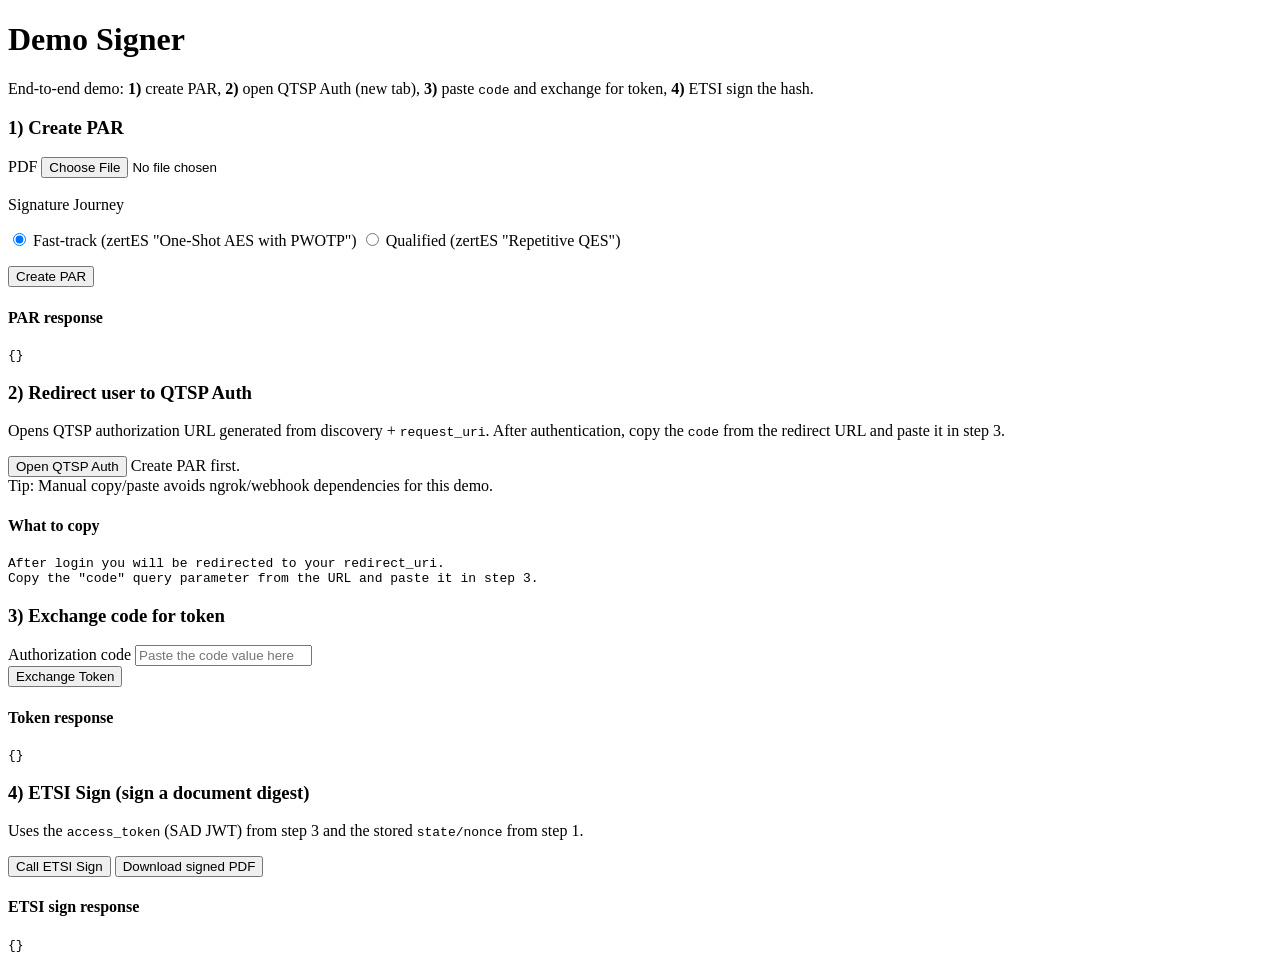
==== src/main/resources/static/index.html @ 271d6084 "restructure ui, remove thymeleaf" ====
<!doctype html>
<html lang="en">
<head>
    <meta charset="utf-8"/>
    <meta name="viewport" content="width=device-width, initial-scale=1"/>
    <title>Demo Signer</title>
    <link rel="stylesheet" href="/styles.css"/>
</head>
<body>

<h1>Demo Signer</h1>
<p class="muted">
    End-to-end demo:
    <b>1)</b> create PAR,
    <b>2)</b> open QTSP Auth (new tab),
    <b>3)</b> paste <code>code</code> and exchange for token,
    <b>4)</b> ETSI sign the hash.
</p>

<!-- Step 1 -->
<div class="card">
    <div class="stepGrid">
        <div class="stepLeft">
            <h3 class="mt0">1) Create PAR</h3>

            <form id="parForm">
                <label for="pdf">PDF</label>
                <input id="pdf" name="pdf" type="file" accept="application/pdf" required/>
                <br><br>
                <label>Signature Journey</label>
                <div class="journeys">
                    <p class="small mt025">
                        <label class="journey-item">
                            <input type="radio" name="journey" value="FAST_TRACK" checked/>
                            Fast-track (zertES "One-Shot AES with PWOTP")
                        </label>
                        <label class="journey-item">
                            <input type="radio" name="journey" value="QUALIFIED"/>
                            Qualified (zertES "Repetitive QES")
                        </label>
                    </p>
                </div>

                <div class="row mt1">
                    <button type="submit" id="btnPar">Create PAR</button>
                    <span id="parStatus" class="muted"></span>
                </div>
            </form>
        </div>
        <div class="stepRight">
            <h4>PAR response</h4>
            <pre id="parOut">{}</pre>
        </div>
    </div>
</div>

<!-- Step 2 -->
<div class="card">
    <div class="stepGrid">
        <div class="stepLeft">
            <h3 class="mt0">2) Redirect user to QTSP Auth</h3>
            <p class="muted small mt025">
                Opens QTSP authorization URL generated from discovery + <code>request_uri</code>.
                After authentication, copy the <code>code</code> from the redirect URL and paste it in step 3.
            </p>

            <div class="row">
                <a id="authLink" class="disabled" target="_blank" rel="noopener">
                    <button type="button" id="btnAuth">Open QTSP Auth</button>
                </a>
                <span id="authStatus" class="muted">Create PAR first.</span>
            </div>

            <div class="hint small mt1">
                Tip: Manual copy/paste avoids ngrok/webhook dependencies for this demo.
            </div>
        </div>
        <div class="stepRight">
            <h4>What to copy</h4>
            <pre id="authOut">After login you will be redirected to your redirect_uri.
Copy the "code" query parameter from the URL and paste it in step 3.</pre>
        </div>
    </div>
</div>

<!-- Step 3 -->
<div class="card">
    <div class="stepGrid">
        <div class="stepLeft">
            <h3 class="mt0">3) Exchange code for token</h3>

            <form id="tokenForm">
                <label for="authCode">Authorization code</label>
                <input id="authCode" type="text" placeholder="Paste the code value here" required/>

                <div class="row mt1">
                    <button type="submit" id="btnToken">Exchange Token</button>
                    <span id="tokenStatus" class="muted"></span>
                </div>
            </form>
        </div>
        <div class="stepRight">
            <h4>Token response</h4>
            <pre id="tokenOut">{}</pre>
        </div>
    </div>
</div>

<!-- Step 4 -->
<div class="card">
    <div class="stepGrid">
        <div class="stepLeft">
            <h3 class="mt0">4) ETSI Sign (sign a document digest)</h3>
            <p class="muted small mt025">
                Uses the <code>access_token</code> (SAD JWT) from step 3 and the stored <code>state/nonce</code> from
                step 1.
            </p>

            <div class="row mt1">
                <button type="button" id="btnSign">Call ETSI Sign</button>
                <button type="button" id="btnDownloadPdf" class="disabled">Download signed PDF</button>
                <span id="signStatus" class="muted"></span>
                <span id="downloadStatus" class="muted"></span>
            </div>
        </div>

        <div class="stepRight">
            <h4>ETSI sign response</h4>
            <pre id="signOut">{}</pre>
        </div>
    </div>
</div>

<script src="/app.js"></script>

</body>
</html>
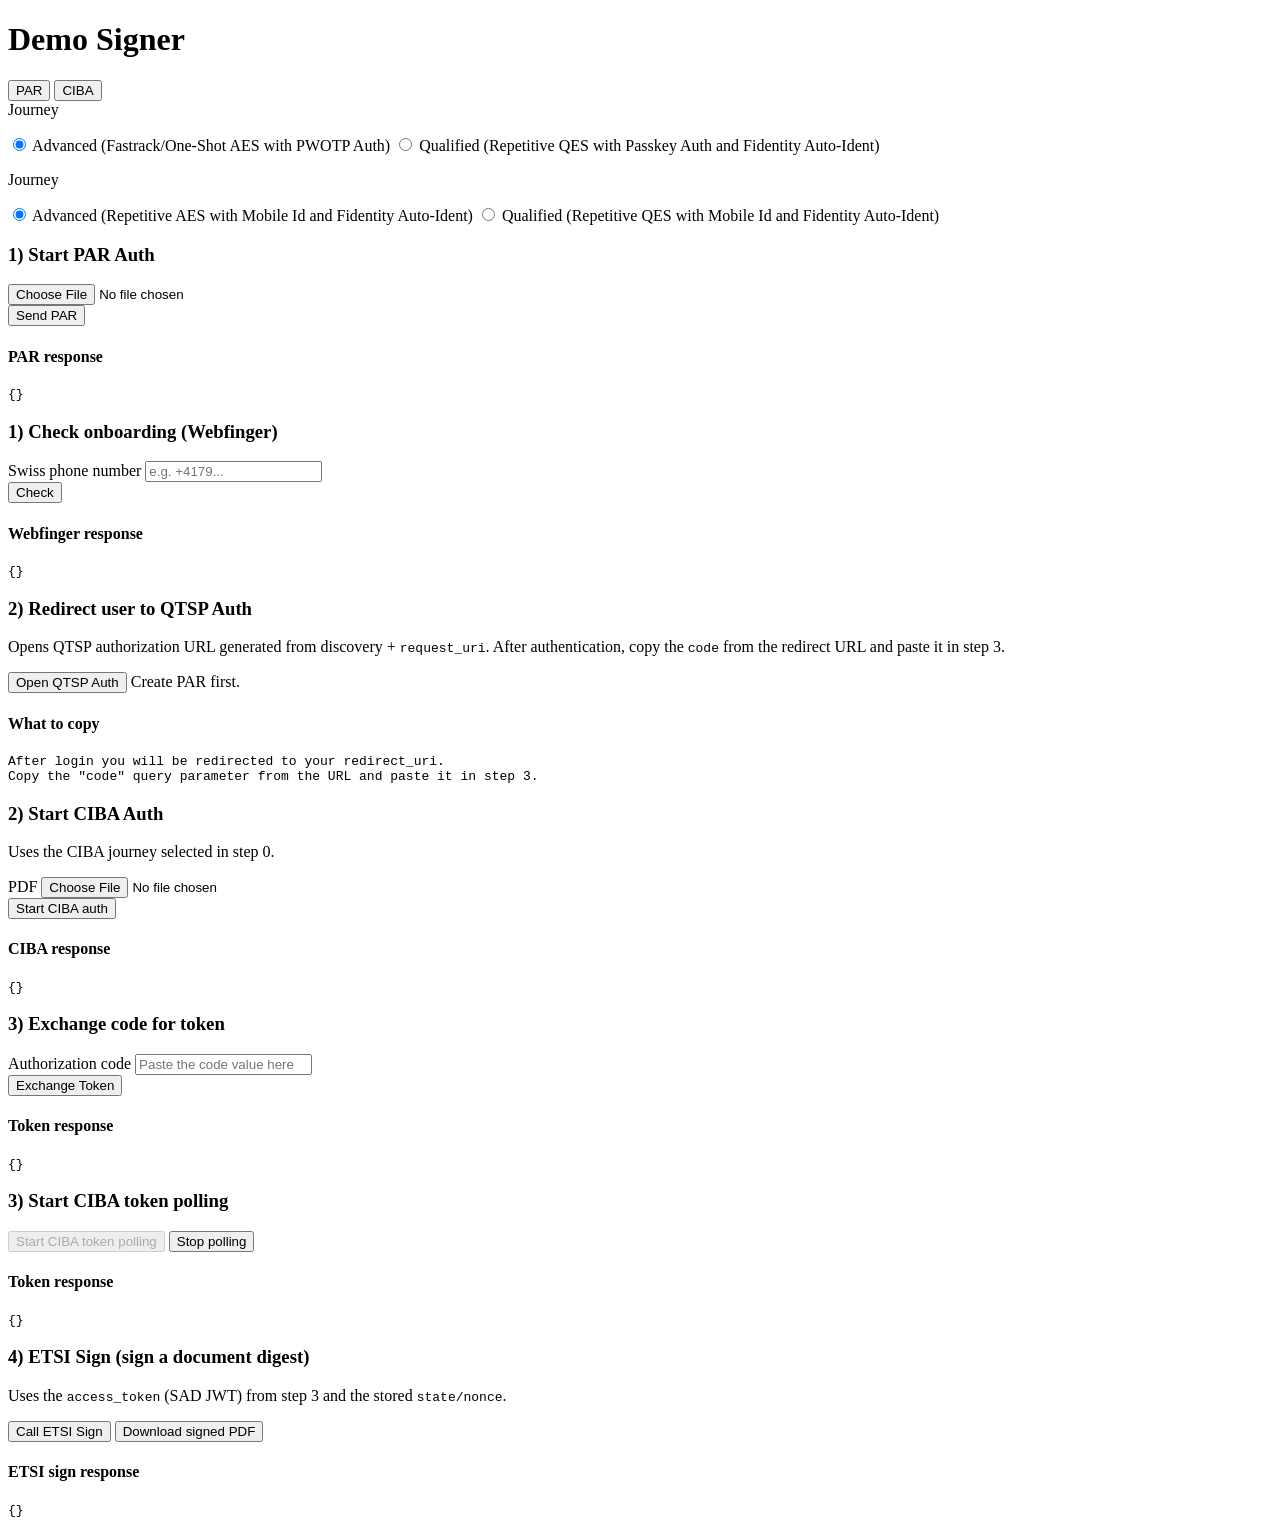
==== commit 8b71de78: "add PAR QES, CIBA flows" ====
--- a/src/main/resources/static/index.html
+++ b/src/main/resources/static/index.html
@@ -4,58 +4,117 @@
     <meta charset="utf-8"/>
     <meta name="viewport" content="width=device-width, initial-scale=1"/>
     <title>Demo Signer</title>
-    <link rel="stylesheet" href="/styles.css"/>
+    <link rel="stylesheet" href="/styles.css?v=20260420-2"/>
 </head>
 <body>
 
 <h1>Demo Signer</h1>
-<p class="muted">
-    End-to-end demo:
-    <b>1)</b> create PAR,
-    <b>2)</b> open QTSP Auth (new tab),
-    <b>3)</b> paste <code>code</code> and exchange for token,
-    <b>4)</b> ETSI sign the hash.
-</p>
-
-<!-- Step 1 -->
+
+<div class="tabBar">
+    <button type="button" id="tabPar" class="tabBtn active">PAR</button>
+    <button type="button" id="tabCiba" class="tabBtn">CIBA</button>
+</div>
+
+<!-- Step 0: choose the journey -->
 <div class="card">
-    <div class="stepGrid">
-        <div class="stepLeft">
-            <h3 class="mt0">1) Create PAR</h3>
-
-            <form id="parForm">
-                <label for="pdf">PDF</label>
-                <input id="pdf" name="pdf" type="file" accept="application/pdf" required/>
-                <br><br>
-                <label>Signature Journey</label>
+
+    <div id="panelParJourneys" class="tabPanel active">
+        <div class="stepGrid">
+            <div class="stepLeft">
+                <label>Journey</label>
                 <div class="journeys">
                     <p class="small mt025">
                         <label class="journey-item">
-                            <input type="radio" name="journey" value="FAST_TRACK" checked/>
-                            Fast-track (zertES "One-Shot AES with PWOTP")
-                        </label>
-                        <label class="journey-item">
-                            <input type="radio" name="journey" value="QUALIFIED"/>
-                            Qualified (zertES "Repetitive QES")
+                            <input type="radio" name="journey" value="PAR_AES_FAST_TRACK" checked/>
+                            Advanced (Fastrack/One-Shot AES with PWOTP Auth)
+                        </label>
+                        <label class="journey-item">
+                            <input type="radio" name="journey" value="PAR_QES_REP"/>
+                            Qualified (Repetitive QES with Passkey Auth and Fidentity Auto-Ident)
                         </label>
                     </p>
                 </div>
+            </div>
+        </div>
+    </div>
+
+    <div id="panelCibaJourneys" class="tabPanel hidden">
+        <div class="stepGrid">
+            <div class="stepLeft">
+                <label>Journey</label>
+                <div class="journeys">
+                    <p class="small mt025">
+                        <label class="journey-item">
+                            <input type="radio" name="cibaJourney" value="CIBA_AES" checked/>
+                            Advanced (Repetitive AES with Mobile Id and Fidentity Auto-Ident)
+                        </label>
+                        <label class="journey-item">
+                            <input type="radio" name="cibaJourney" value="CIBA_QES"/>
+                            Qualified (Repetitive QES with Mobile Id and Fidentity Auto-Ident)
+                        </label>
+                    </p>
+                </div>
+            </div>
+        </div>
+    </div>
+
+</div>
+
+<!-- PAR step 1 -->
+<div id="parStep1Card" class="card">
+    <div id="panelPar" class="tabPanel active">
+        <div class="stepGrid">
+            <div class="stepLeft">
+                <h3 class="mt0">1) Start PAR Auth</h3>
+
+                <form id="parForm">
+
+                    <input id="pdf" name="pdf" type="file" accept="application/pdf" required/>
+
+                    <div class="row mt1">
+                        <button type="submit" id="btnPar">Send PAR</button>
+                        <span id="parStatus" class="muted"></span>
+                    </div>
+                </form>
+            </div>
+            <div class="stepRight">
+                <h4>PAR response</h4>
+                <pre id="parOut">{}</pre>
+            </div>
+        </div>
+    </div>
+</div>
+
+<!-- CIBA Step 1 -->
+<div id="cibaStep1Card" class="card hidden">
+    <div class="stepGrid">
+        <div class="stepLeft">
+            <h3 class="mt0">1) Check onboarding (Webfinger)</h3>
+            <form id="cibaForm">
+                <label for="cibaIdentifier">Swiss phone number</label>
+                <input id="cibaIdentifier" name="identifier" type="text" placeholder="e.g. +4179..."
+                       pattern="[+]?[1-9][0-9]{6,15}"
+                       title="Use E.164-like format, e.g. +41791234567"
+                       inputmode="tel"
+                       required/>
+                <div class="row mt025">
+                    <span id="cibaIdentifierStatus" class="muted"></span>
+                </div>
 
                 <div class="row mt1">
-                    <button type="submit" id="btnPar">Create PAR</button>
-                    <span id="parStatus" class="muted"></span>
+                    <button type="button" id="btnCibaCheck">Check</button>
                 </div>
             </form>
         </div>
         <div class="stepRight">
-            <h4>PAR response</h4>
-            <pre id="parOut">{}</pre>
-        </div>
-    </div>
-</div>
-
-<!-- Step 2 -->
-<div class="card">
+            <h4>Webfinger response</h4>
+            <pre id="cibaWebfingerOut">{}</pre>
+        </div>
+    </div>
+</div>
+
+<!-- PAR Step 2 -->
+<div id="step2Card" class="card">
     <div class="stepGrid">
         <div class="stepLeft">
             <h3 class="mt0">2) Redirect user to QTSP Auth</h3>
@@ -70,10 +129,6 @@
                 </a>
                 <span id="authStatus" class="muted">Create PAR first.</span>
             </div>
-
-            <div class="hint small mt1">
-                Tip: Manual copy/paste avoids ngrok/webhook dependencies for this demo.
-            </div>
         </div>
         <div class="stepRight">
             <h4>What to copy</h4>
@@ -83,8 +138,32 @@
     </div>
 </div>
 
-<!-- Step 3 -->
-<div class="card">
+<!-- CIBA Step 2 -->
+<div id="cibaStep2Card" class="card hidden">
+    <div class="stepGrid">
+        <div class="stepLeft">
+            <h3 class="mt0">2) Start CIBA Auth</h3>
+            <p class="muted small mt025">Uses the CIBA journey selected in step 0.</p>
+
+            <div id="cibaPdfGroup" class="hidden">
+                <label for="cibaPdf">PDF</label>
+                <input id="cibaPdf" name="pdf" type="file" accept="application/pdf"/>
+            </div>
+
+            <div class="row mt1">
+                <button type="button" id="btnCibaAuth">Start CIBA auth</button>
+                <span id="cibaStatus" class="muted"></span>
+            </div>
+        </div>
+        <div class="stepRight">
+            <h4>CIBA response</h4>
+            <pre id="cibaOut">{}</pre>
+        </div>
+    </div>
+</div>
+
+<!-- PAR Step 3 -->
+<div id="tokenCard" class="card">
     <div class="stepGrid">
         <div class="stepLeft">
             <h3 class="mt0">3) Exchange code for token</h3>
@@ -106,14 +185,32 @@
     </div>
 </div>
 
-<!-- Step 4 -->
+<!-- CIBA Step 3 -->
+<div id="cibaStep3Card" class="card hidden">
+    <div class="stepGrid">
+        <div class="stepLeft">
+            <h3 class="mt0">3) Start CIBA token polling</h3>
+            <div class="row mt1">
+                <button type="button" id="btnCibaPollToken" class="disabled" disabled>Start CIBA token polling</button>
+                <button type="button" id="btnCibaStopPoll" class="hidden">Stop polling</button>
+                <span id="cibaPollStatus" class="muted"></span>
+                <span id="cibaPollCountdown" class="muted small"></span>
+            </div>
+        </div>
+        <div class="stepRight">
+            <h4>Token response</h4>
+            <pre id="cibaTokenOut">{}</pre>
+        </div>
+    </div>
+</div>
+
+<!-- Common Step 4 -->
 <div class="card">
     <div class="stepGrid">
         <div class="stepLeft">
             <h3 class="mt0">4) ETSI Sign (sign a document digest)</h3>
             <p class="muted small mt025">
-                Uses the <code>access_token</code> (SAD JWT) from step 3 and the stored <code>state/nonce</code> from
-                step 1.
+                Uses the <code>access_token</code> (SAD JWT) from step 3 and the stored <code>state/nonce</code>.
             </p>
 
             <div class="row mt1">
@@ -131,7 +228,7 @@
     </div>
 </div>
 
-<script src="/app.js"></script>
+<script type="module" src="/app.js?v=20260420-1"></script>
 
 </body>
 </html>
